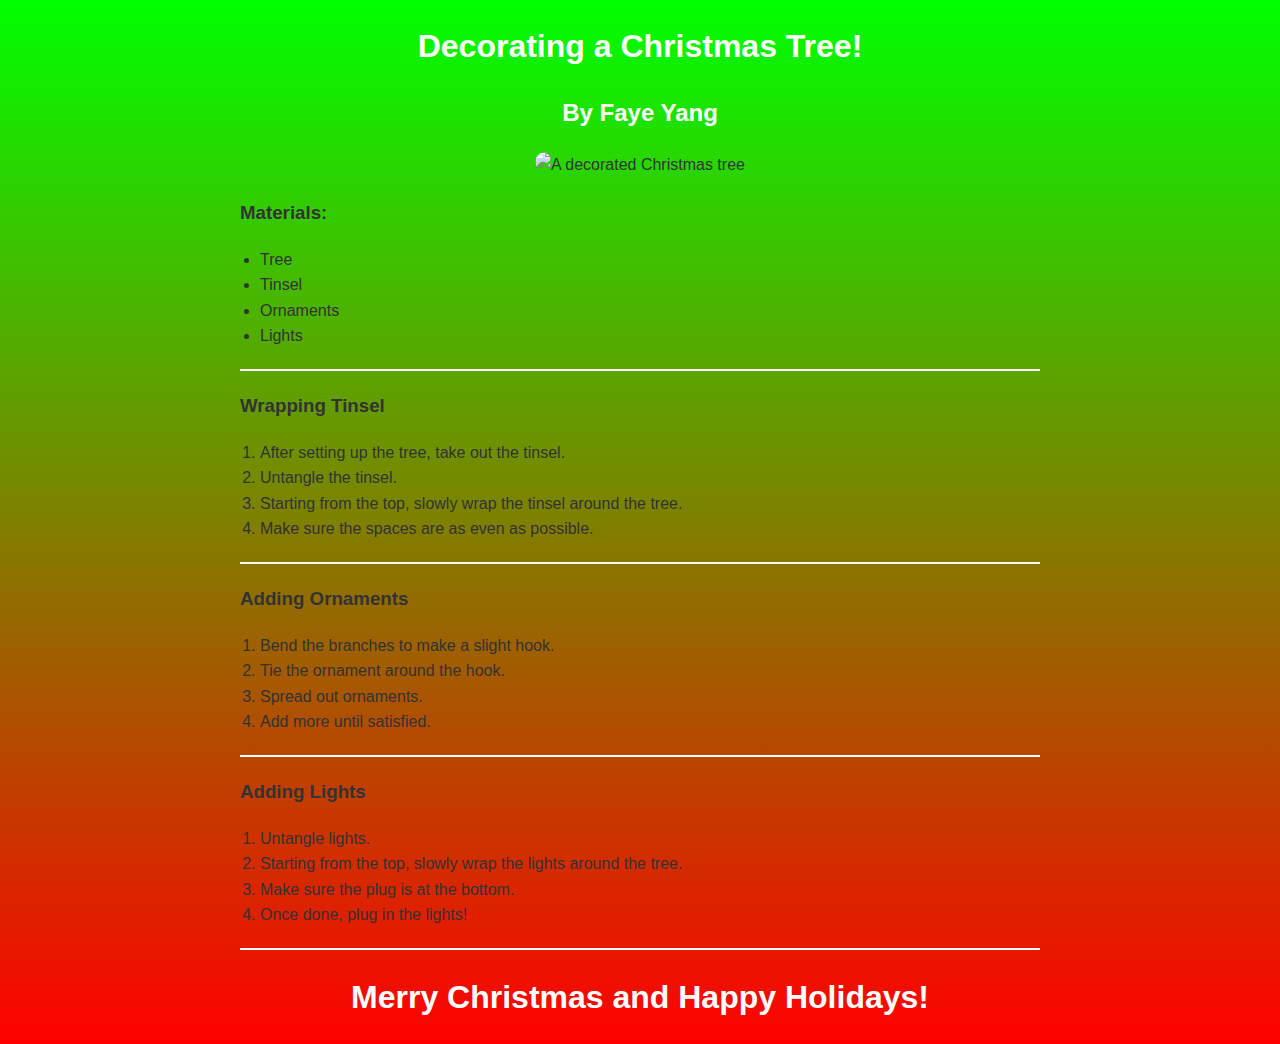
==== index.html @ 2fb858d4 "Add files via upload" ====
<!DOCTYPE html>
<html lang="en">

<head>
  <meta charset="UTF-8">
  <meta name="viewport" content="width=device-width, initial-scale=1.0">
  <title>Decorating a Christmas Tree</title>
  <link rel="stylesheet" href="styles.css">
</head>

<body>
  <div class="centered">
    <h1>Decorating a Christmas Tree!</h1>
    <h2>By Faye Yang</h2>
    <img src="https://assets.onecompiler.app/43485kkwg/4347z94n7/8642_christmas_tree_30x30.jpg" alt="A decorated Christmas tree" width="250" height="250">
  </div>

  <div class="content">
    <section>
      <h3>Materials:</h3>
      <ul>
        <li>Tree</li>
        <li>Tinsel</li>
        <li>Ornaments</li>
        <li>Lights</li>
      </ul>
    </section>

    <hr>

    <section>
      <h3>Wrapping Tinsel</h3>
      <ol>
        <li>After setting up the tree, take out the tinsel.</li>
        <li>Untangle the tinsel.</li>
        <li>Starting from the top, slowly wrap the tinsel around the tree.</li>
        <li>Make sure the spaces are as even as possible.</li>
      </ol>
    </section>

    <hr>

    <section>
      <h3>Adding Ornaments</h3>
      <ol>
        <li>Bend the branches to make a slight hook.</li>
        <li>Tie the ornament around the hook.</li>
        <li>Spread out ornaments.</li>
        <li>Add more until satisfied.</li>
      </ol>
    </section>

    <hr>

    <section>
      <h3>Adding Lights</h3>
      <ol>
        <li>Untangle lights.</li>
        <li>Starting from the top, slowly wrap the lights around the tree.</li>
        <li>Make sure the plug is at the bottom.</li>
        <li>Once done, plug in the lights!</li>
      </ol>
    </section>

    <hr>

    <div class="centered">
      <h1>Merry Christmas and Happy Holidays!</h1>
    </div>
  </div>
</body>

</html>
---- styles.css ----
/* General Styles */
body {
  margin: 0;
  font-family: Arial, sans-serif;
  background: linear-gradient(to bottom, #00FF00 0%, #FF0000 100%);
  color: #333;
  line-height: 1.6;
}

h1, h2 {
  color: #fff;
}

.centered {
  text-align: center;
  margin: 20px 0;
}

.content {
  margin: 20px auto;
  width: 80%;
  max-width: 800px;
}

hr {
  border: 1px solid #fff;
  margin: 20px 0;
}

ul, ol {
  padding-left: 20px;
}

img {
  border-radius: 10px;
}

/* Footer Styles */
footer {
  text-align: center;
  margin-top: 20px;
  padding: 10px;
  background-color: rgba(0, 0, 0, 0.1);
  color: #fff;
}
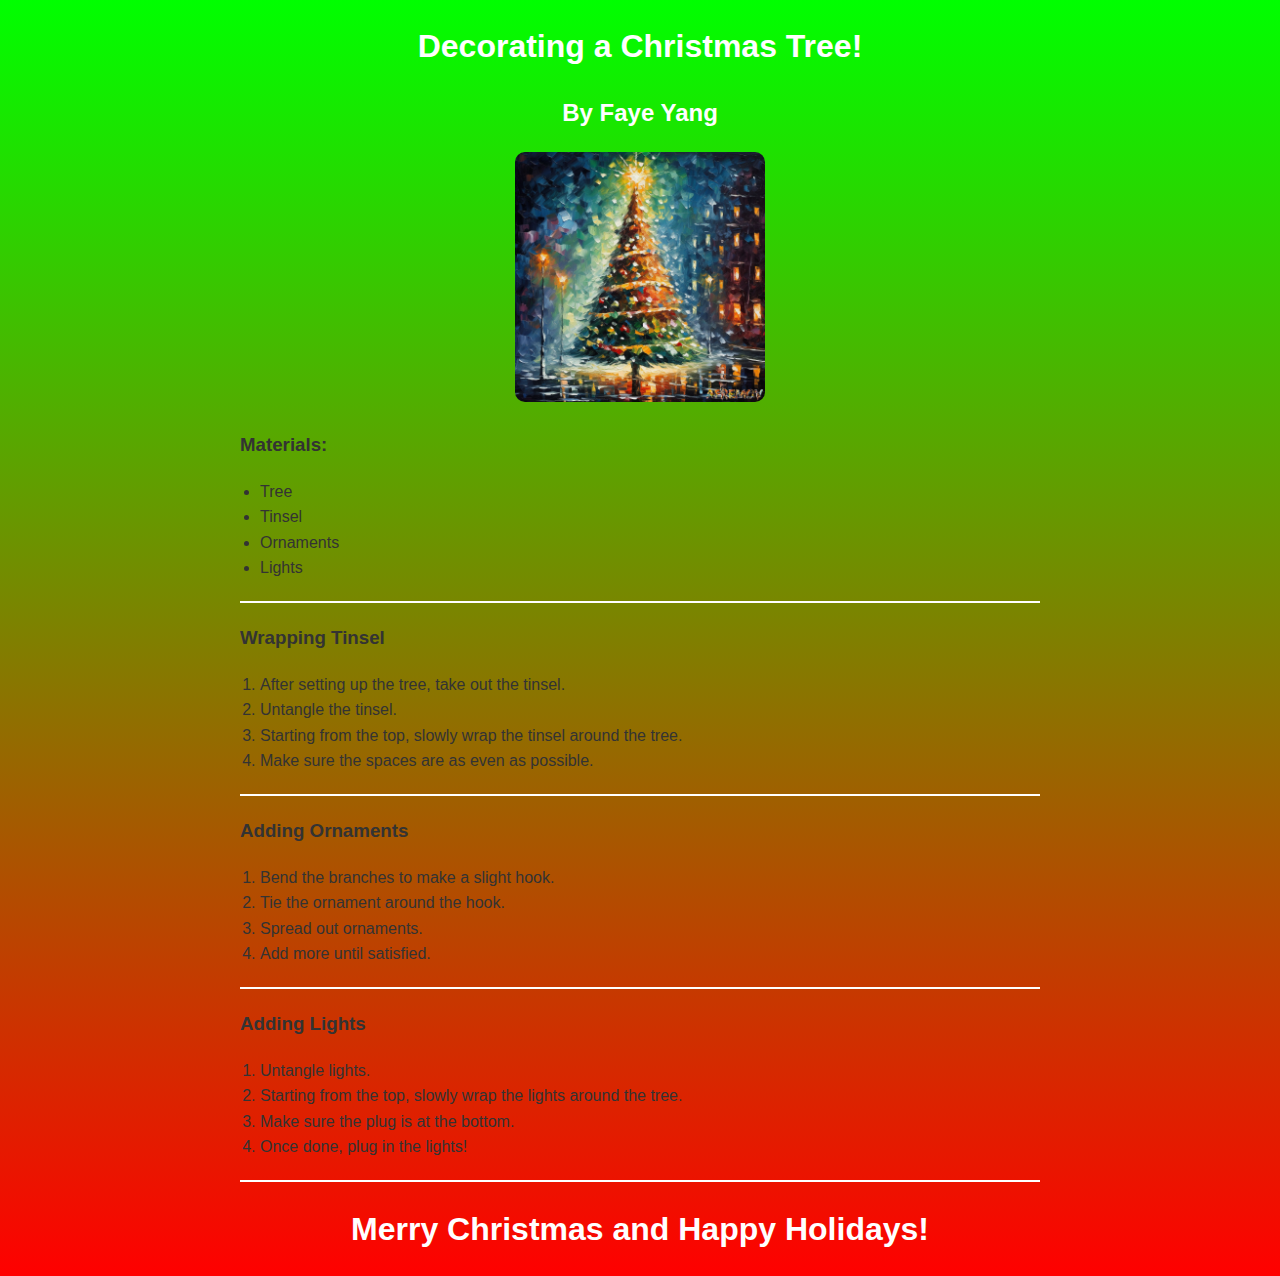
==== commit 46a0989e: "Update index.html" ====
--- a/index.html
+++ b/index.html
@@ -12,7 +12,7 @@
   <div class="centered">
     <h1>Decorating a Christmas Tree!</h1>
     <h2>By Faye Yang</h2>
-    <img src="https://assets.onecompiler.app/43485kkwg/4347z94n7/8642_christmas_tree_30x30.jpg" alt="A decorated Christmas tree" width="250" height="250">
+    <img src="Christmas.jpg" alt="A decorated Christmas tree" width="250" height="250">
   </div>
 
   <div class="content">
